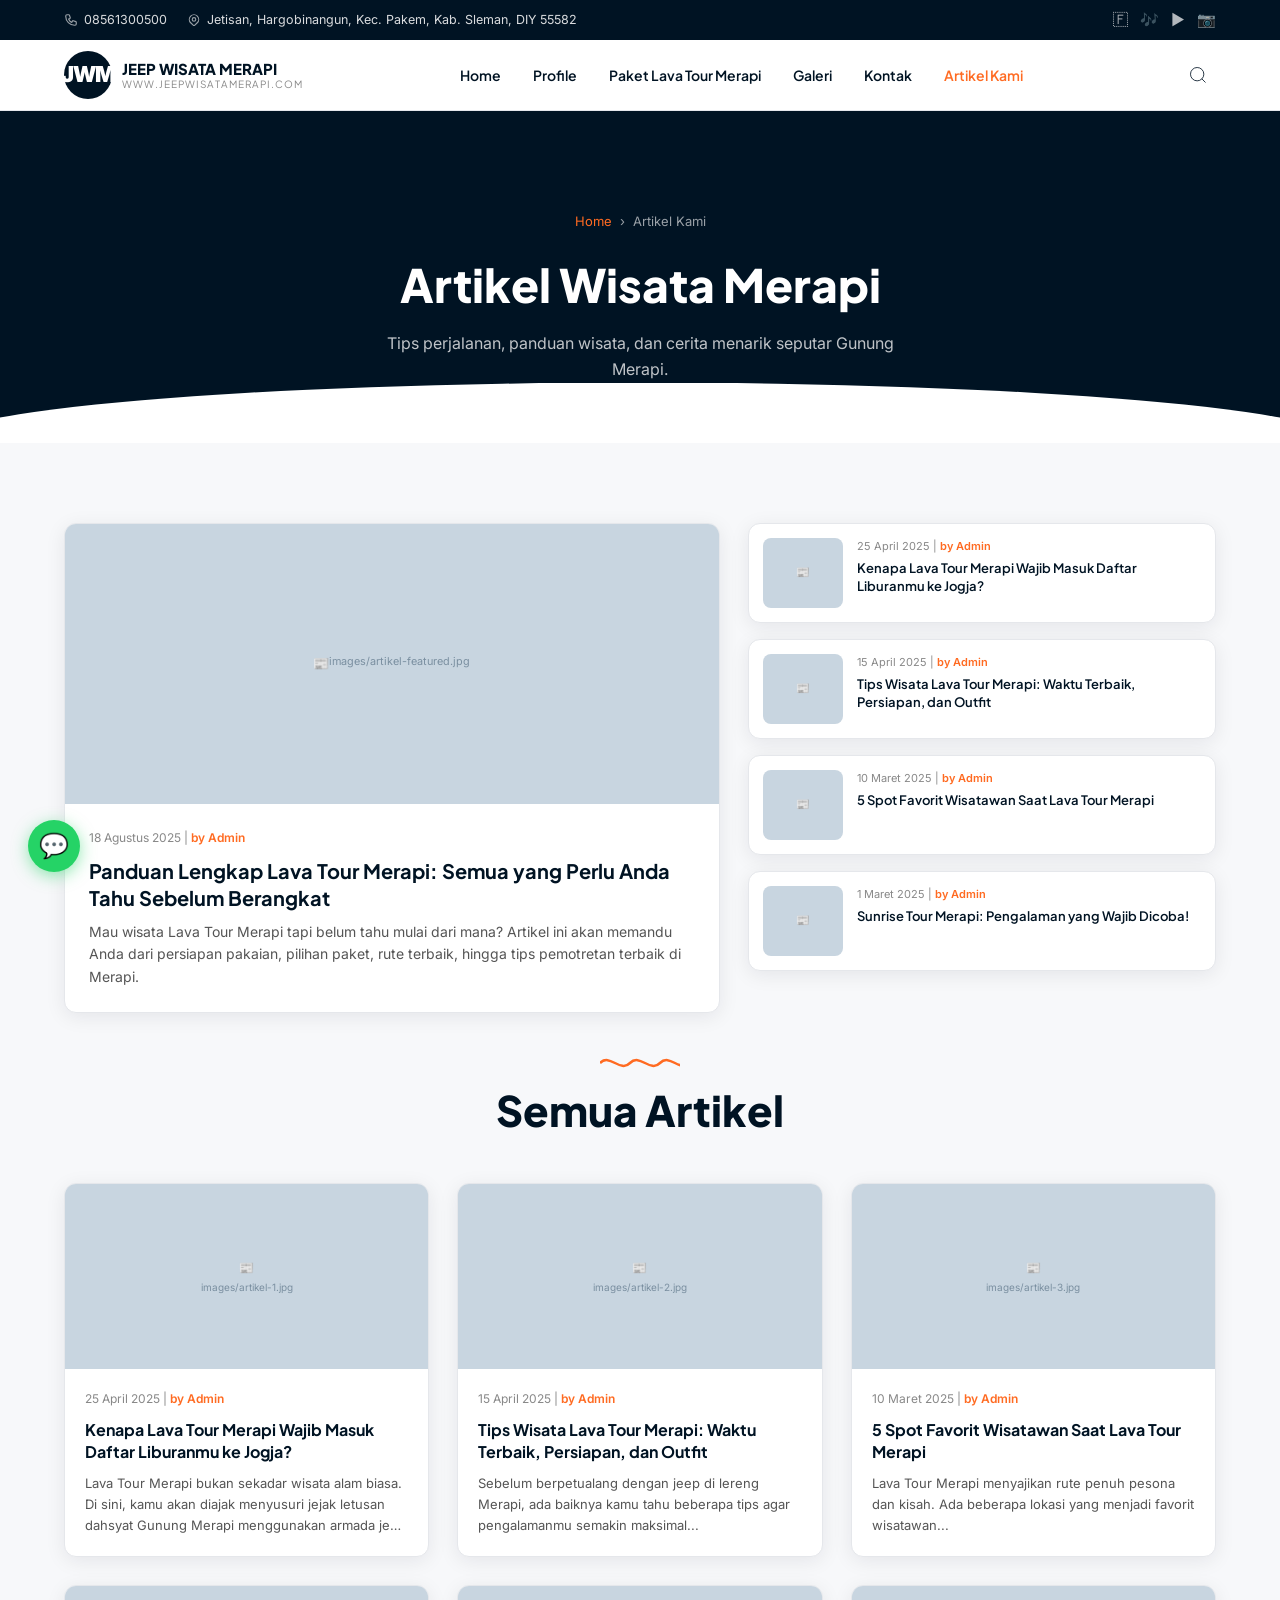
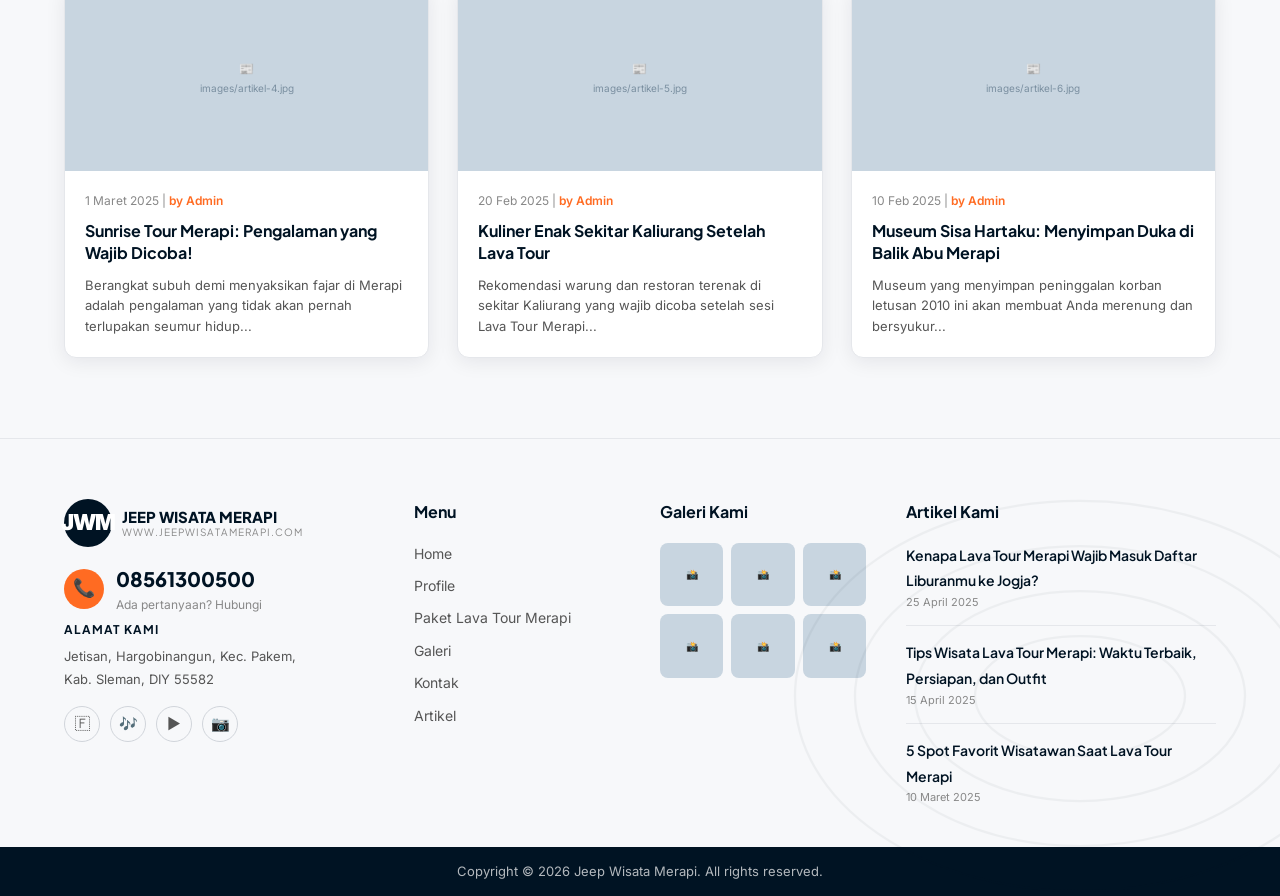
==== artikel.html @ e42b2cfe "Initial commit: Website Jeep Wisata Merapi - Lava Tour Merapi" ====
<!DOCTYPE html>
<html lang="id">
<head>
  <meta charset="UTF-8" />
  <meta name="viewport" content="width=device-width, initial-scale=1.0" />
  <title>Artikel Wisata Merapi — Jeep Wisata Merapi</title>
  <meta name="description" content="Tips wisata Merapi, panduan Lava Tour, info destinasi, dan artikel menarik seputar Gunung Merapi." />
  <link rel="stylesheet" href="css/style.css" />
  <style>
    .articles-big-grid { display:grid; grid-template-columns:1.4fr 1fr; gap:28px; margin-bottom:40px; }
    .article-featured { background:#fff; border-radius:var(--radius-lg); overflow:hidden; border:1px solid var(--border); box-shadow:var(--card-shadow); transition:var(--transition); }
    .article-featured:hover { transform:translateY(-4px); box-shadow:var(--card-shadow-hover); }
    .af-img { width:100%; height:280px; background:#c8d5e0; display:flex; align-items:center; justify-content:center; flex-direction:column; gap:6px; color:#7a8fa0; font-size:13px; overflow:hidden; }
    .af-img img { width:100%;height:100%;object-fit:cover;transition:var(--transition); }
    .article-featured:hover .af-img img { transform:scale(1.04); }
    .af-body { padding:24px; }
    .af-meta { font-size:12px; color:var(--text-muted); margin-bottom:10px; }
    .af-meta .by { color:var(--orange); font-weight:600; }
    .af-title { font-family:var(--font-heading); font-weight:700; font-size:20px; color:var(--navy); line-height:1.35; margin-bottom:10px; }
    .article-featured:hover .af-title { color:var(--orange); }
    .af-excerpt { font-size:14px; color:var(--text-body); line-height:1.6; }
    .sidebar-articles { display:flex; flex-direction:column; gap:16px; }
    .sidebar-article { display:flex; gap:14px; background:#fff; border:1px solid var(--border); border-radius:var(--radius-lg); padding:14px; box-shadow:var(--card-shadow); transition:var(--transition); text-decoration:none; color:inherit; }
    .sidebar-article:hover { border-color:var(--orange); transform:translateX(4px); }
    .sa-img { width:80px; height:70px; flex-shrink:0; background:#c8d5e0; border-radius:var(--radius); overflow:hidden; display:flex; align-items:center; justify-content:center; color:#7a8fa0; font-size:11px; }
    .sa-img img { width:100%;height:100%;object-fit:cover; }
    .sa-meta { font-size:11px; color:var(--text-muted); margin-bottom:4px; }
    .sa-meta .by { color:var(--orange); font-weight:600; }
    .sa-title { font-family:var(--font-heading); font-weight:600; font-size:13px; color:var(--navy); line-height:1.4; }
    .sidebar-article:hover .sa-title { color:var(--orange); }
    @media(max-width:768px){.articles-big-grid{grid-template-columns:1fr;}}
  </style>
</head>
<body>

  <div class="topbar">
    <div class="topbar-inner">
      <div class="topbar-left">
        <div class="topbar-item"><svg width="14" height="14" fill="none" stroke="currentColor" viewBox="0 0 24 24"><path stroke-linecap="round" stroke-linejoin="round" stroke-width="2" d="M3 5a2 2 0 012-2h3.28a1 1 0 01.948.684l1.498 4.493a1 1 0 01-.502 1.21l-2.257 1.13a11.042 11.042 0 005.516 5.516l1.13-2.257a1 1 0 011.21-.502l4.493 1.498a1 1 0 01.684.949V19a2 2 0 01-2 2h-1C9.716 21 3 14.284 3 6V5z"/></svg> 08561300500</div>
        <div class="topbar-item"><svg width="14" height="14" fill="none" stroke="currentColor" viewBox="0 0 24 24"><path stroke-linecap="round" stroke-linejoin="round" stroke-width="2" d="M17.657 16.657L13.414 20.9a1.998 1.998 0 01-2.827 0l-4.244-4.243a8 8 0 1111.314 0z"/><path stroke-linecap="round" stroke-linejoin="round" stroke-width="2" d="M15 11a3 3 0 11-6 0 3 3 0 016 0z"/></svg> Jetisan, Hargobinangun, Kec. Pakem, Kab. Sleman, DIY 55582</div>
      </div>
      <div class="topbar-socials"><a href="#" class="topbar-social">&#x1F1EB;</a><a href="#" class="topbar-social">&#127926;</a><a href="#" class="topbar-social">&#9654;</a><a href="#" class="topbar-social">&#128247;</a></div>
    </div>
  </div>

  <nav class="navbar" id="navbar">
    <div class="nav-inner">
      <a href="index.html" class="nav-logo"><div class="nav-logo-img">JWM</div><div class="nav-logo-text">JEEP WISATA MERAPI<span>www.jeepwisatamerapi.com</span></div></a>
      <div class="nav-links">
        <a href="index.html">Home</a><a href="profile.html">Profile</a><a href="paket.html">Paket Lava Tour Merapi</a>
        <a href="galeri.html">Galeri</a><a href="kontak.html">Kontak</a><a href="artikel.html" class="active">Artikel Kami</a>
      </div>
      <button class="nav-search" aria-label="Search"><svg width="20" height="20" fill="none" stroke="currentColor" viewBox="0 0 24 24"><circle cx="11" cy="11" r="8"/><line x1="21" y1="21" x2="16.65" y2="16.65"/></svg></button>
      <button class="hamburger" id="hamburger" aria-label="Menu"><span></span><span></span><span></span></button>
    </div>
  </nav>
  <div class="nav-mobile" id="mobileMenu">
    <a href="index.html">Home</a><a href="profile.html">Profile</a><a href="paket.html">Paket Lava Tour Merapi</a><a href="galeri.html">Galeri</a><a href="kontak.html">Kontak</a><a href="artikel.html">Artikel Kami</a>
  </div>

  <div class="page-header">
    <div class="container">
      <div class="breadcrumb"><a href="index.html">Home</a> <span>›</span> <span>Artikel Kami</span></div>
      <h1 class="page-header-title">Artikel Wisata Merapi</h1>
      <p class="page-header-desc">Tips perjalanan, panduan wisata, dan cerita menarik seputar Gunung Merapi.</p>
    </div>
  </div>

  <section style="background:var(--bg-section);">
    <div class="container">

      <!-- Featured + Sidebar -->
      <div class="articles-big-grid">
        <div class="article-featured reveal">
          <div class="af-img">
            <img src="images/artikel-featured.jpg" alt="Artikel Utama" onerror="this.style.display='none';this.nextElementSibling.style.display='flex'" />
            <div style="display:none;text-align:center;">📰<br/><small>images/artikel-featured.jpg</small></div>
          </div>
          <div class="af-body">
            <div class="af-meta">18 Agustus 2025 | <span class="by">by Admin</span></div>
            <h2 class="af-title">Panduan Lengkap Lava Tour Merapi: Semua yang Perlu Anda Tahu Sebelum Berangkat</h2>
            <p class="af-excerpt">Mau wisata Lava Tour Merapi tapi belum tahu mulai dari mana? Artikel ini akan memandu Anda dari persiapan pakaian, pilihan paket, rute terbaik, hingga tips pemotretan terbaik di Merapi.</p>
          </div>
        </div>

        <div class="sidebar-articles">
          <a href="#" class="sidebar-article reveal reveal-delay-1">
            <div class="sa-img"><img src="images/artikel-1.jpg" alt="" onerror="this.style.display='none';this.nextElementSibling.style.display='flex'" /><div style="display:none;font-size:11px;text-align:center;">📰</div></div>
            <div><div class="sa-meta">25 April 2025 | <span class="by">by Admin</span></div><div class="sa-title">Kenapa Lava Tour Merapi Wajib Masuk Daftar Liburanmu ke Jogja?</div></div>
          </a>
          <a href="#" class="sidebar-article reveal reveal-delay-2">
            <div class="sa-img"><img src="images/artikel-2.jpg" alt="" onerror="this.style.display='none';this.nextElementSibling.style.display='flex'" /><div style="display:none;font-size:11px;text-align:center;">📰</div></div>
            <div><div class="sa-meta">15 April 2025 | <span class="by">by Admin</span></div><div class="sa-title">Tips Wisata Lava Tour Merapi: Waktu Terbaik, Persiapan, dan Outfit</div></div>
          </a>
          <a href="#" class="sidebar-article reveal reveal-delay-3">
            <div class="sa-img"><img src="images/artikel-3.jpg" alt="" onerror="this.style.display='none';this.nextElementSibling.style.display='flex'" /><div style="display:none;font-size:11px;text-align:center;">📰</div></div>
            <div><div class="sa-meta">10 Maret 2025 | <span class="by">by Admin</span></div><div class="sa-title">5 Spot Favorit Wisatawan Saat Lava Tour Merapi</div></div>
          </a>
          <a href="#" class="sidebar-article reveal">
            <div class="sa-img"><img src="images/artikel-4.jpg" alt="" onerror="this.style.display='none';this.nextElementSibling.style.display='flex'" /><div style="display:none;font-size:11px;text-align:center;">📰</div></div>
            <div><div class="sa-meta">1 Maret 2025 | <span class="by">by Admin</span></div><div class="sa-title">Sunrise Tour Merapi: Pengalaman yang Wajib Dicoba!</div></div>
          </a>
        </div>
      </div>

      <!-- All Articles Grid -->
      <div class="section-wave-title reveal">
        <div class="wave-line"></div>
        <h2 class="section-title">Semua Artikel</h2>
      </div>
      <div class="articles-grid">
        <div class="article-card reveal reveal-delay-1">
          <div class="article-img"><img src="images/artikel-1.jpg" alt="Artikel 1" onerror="this.style.display='none'" /><div style="text-align:center;">📰<br/><small>images/artikel-1.jpg</small></div></div>
          <div class="article-body">
            <div class="article-meta">25 April 2025 | <span class="by">by Admin</span></div>
            <h3 class="article-title">Kenapa Lava Tour Merapi Wajib Masuk Daftar Liburanmu ke Jogja?</h3>
            <p class="article-excerpt">Lava Tour Merapi bukan sekadar wisata alam biasa. Di sini, kamu akan diajak menyusuri jejak letusan dahsyat Gunung Merapi menggunakan armada jeep khusus...</p>
          </div>
        </div>
        <div class="article-card reveal reveal-delay-2">
          <div class="article-img"><img src="images/artikel-2.jpg" alt="Artikel 2" onerror="this.style.display='none'" /><div style="text-align:center;">📰<br/><small>images/artikel-2.jpg</small></div></div>
          <div class="article-body">
            <div class="article-meta">15 April 2025 | <span class="by">by Admin</span></div>
            <h3 class="article-title">Tips Wisata Lava Tour Merapi: Waktu Terbaik, Persiapan, dan Outfit</h3>
            <p class="article-excerpt">Sebelum berpetualang dengan jeep di lereng Merapi, ada baiknya kamu tahu beberapa tips agar pengalamanmu semakin maksimal...</p>
          </div>
        </div>
        <div class="article-card reveal reveal-delay-3">
          <div class="article-img"><img src="images/artikel-3.jpg" alt="Artikel 3" onerror="this.style.display='none'" /><div style="text-align:center;">📰<br/><small>images/artikel-3.jpg</small></div></div>
          <div class="article-body">
            <div class="article-meta">10 Maret 2025 | <span class="by">by Admin</span></div>
            <h3 class="article-title">5 Spot Favorit Wisatawan Saat Lava Tour Merapi</h3>
            <p class="article-excerpt">Lava Tour Merapi menyajikan rute penuh pesona dan kisah. Ada beberapa lokasi yang menjadi favorit wisatawan...</p>
          </div>
        </div>
        <div class="article-card reveal">
          <div class="article-img"><img src="images/artikel-4.jpg" alt="Artikel 4" onerror="this.style.display='none'" /><div style="text-align:center;">📰<br/><small>images/artikel-4.jpg</small></div></div>
          <div class="article-body">
            <div class="article-meta">1 Maret 2025 | <span class="by">by Admin</span></div>
            <h3 class="article-title">Sunrise Tour Merapi: Pengalaman yang Wajib Dicoba!</h3>
            <p class="article-excerpt">Berangkat subuh demi menyaksikan fajar di Merapi adalah pengalaman yang tidak akan pernah terlupakan seumur hidup...</p>
          </div>
        </div>
        <div class="article-card reveal reveal-delay-1">
          <div class="article-img"><img src="images/artikel-5.jpg" alt="Artikel 5" onerror="this.style.display='none'" /><div style="text-align:center;">📰<br/><small>images/artikel-5.jpg</small></div></div>
          <div class="article-body">
            <div class="article-meta">20 Feb 2025 | <span class="by">by Admin</span></div>
            <h3 class="article-title">Kuliner Enak Sekitar Kaliurang Setelah Lava Tour</h3>
            <p class="article-excerpt">Rekomendasi warung dan restoran terenak di sekitar Kaliurang yang wajib dicoba setelah sesi Lava Tour Merapi...</p>
          </div>
        </div>
        <div class="article-card reveal reveal-delay-2">
          <div class="article-img"><img src="images/artikel-6.jpg" alt="Artikel 6" onerror="this.style.display='none'" /><div style="text-align:center;">📰<br/><small>images/artikel-6.jpg</small></div></div>
          <div class="article-body">
            <div class="article-meta">10 Feb 2025 | <span class="by">by Admin</span></div>
            <h3 class="article-title">Museum Sisa Hartaku: Menyimpan Duka di Balik Abu Merapi</h3>
            <p class="article-excerpt">Museum yang menyimpan peninggalan korban letusan 2010 ini akan membuat Anda merenung dan bersyukur...</p>
          </div>
        </div>
      </div>
    </div>
  </section>

  <footer>
    <div class="footer-top">
      <div class="container">
        <div class="footer-grid">
          <div><div class="nav-logo" style="margin-bottom:8px;"><div class="nav-logo-img">JWM</div><div class="nav-logo-text">JEEP WISATA MERAPI<span>www.jeepwisatamerapi.com</span></div></div><div class="footer-brand-phone"><div class="phone-icon">📞</div><div><div class="footer-phone-num">08561300500</div><div class="footer-phone-label">Ada pertanyaan? Hubungi</div></div></div><div class="footer-address-title">ALAMAT KAMI</div><div class="footer-address">Jetisan, Hargobinangun, Kec. Pakem,<br/>Kab. Sleman, DIY 55582</div><div class="footer-socials"><a href="#" class="footer-social">&#x1F1EB;</a><a href="#" class="footer-social">&#127926;</a><a href="#" class="footer-social">&#9654;</a><a href="#" class="footer-social">&#128247;</a></div></div>
          <div><div class="footer-col-title">Menu</div><div class="footer-links"><a href="index.html">Home</a><a href="profile.html">Profile</a><a href="paket.html">Paket Lava Tour Merapi</a><a href="galeri.html">Galeri</a><a href="kontak.html">Kontak</a><a href="artikel.html">Artikel</a></div></div>
          <div><div class="footer-col-title">Galeri Kami</div><div class="footer-gallery-grid"><div class="footer-gallery-thumb"><span style="font-size:10px;">📸</span></div><div class="footer-gallery-thumb"><span style="font-size:10px;">📸</span></div><div class="footer-gallery-thumb"><span style="font-size:10px;">📸</span></div><div class="footer-gallery-thumb"><span style="font-size:10px;">📸</span></div><div class="footer-gallery-thumb"><span style="font-size:10px;">📸</span></div><div class="footer-gallery-thumb"><span style="font-size:10px;">📸</span></div></div></div>
          <div><div class="footer-col-title">Artikel Kami</div><div class="footer-article-item"><a href="#" class="footer-article-title">Kenapa Lava Tour Merapi Wajib Masuk Daftar Liburanmu ke Jogja?</a><div class="footer-article-date">25 April 2025</div></div><div class="footer-article-item"><a href="#" class="footer-article-title">Tips Wisata Lava Tour Merapi: Waktu Terbaik, Persiapan, dan Outfit</a><div class="footer-article-date">15 April 2025</div></div><div class="footer-article-item"><a href="#" class="footer-article-title">5 Spot Favorit Wisatawan Saat Lava Tour Merapi</a><div class="footer-article-date">10 Maret 2025</div></div></div>
        </div>
      </div>
    </div>
    <div class="footer-bottom">Copyright © 2026 Jeep Wisata Merapi. All rights reserved.</div>
  </footer>

  <a href="https://wa.me/6281234567890" target="_blank" class="wa-float"><div class="wa-float-btn">💬</div></a>
  <button class="scroll-top" id="scrollTop" aria-label="Scroll to top">↑</button>
  <script src="js/main.js"></script>
</body>
</html>
---- css/style.css ----
/* ============================================
   JEEP WISATA MERAPI — Global Stylesheet
   Light Theme | Navy + Orange Accent
   Mirip: jeepwisataofficial.com
   ============================================ */

@import url('https://fonts.googleapis.com/css2?family=Plus+Jakarta+Sans:wght@400;500;600;700;800&family=Inter:wght@300;400;500;600&display=swap');

/* ---- CSS Variables ---- */
:root {
  --navy: #001323;
  --navy-2: #002240;
  --orange: #ff6b22;
  --orange-dark: #e85a10;

  --bg-main: #ffffff;
  --bg-section: #f7f8fa;
  --bg-section-2: #eef0f3;

  --text-dark: #001323;
  --text-body: #555555;
  --text-muted: #888888;

  --border: #e5e7eb;
  --border-2: #d1d5db;

  --card-shadow: 0 4px 20px rgba(0, 19, 35, 0.08);
  --card-shadow-hover: 0 10px 40px rgba(0, 19, 35, 0.15);

  --font-heading: 'Plus Jakarta Sans', sans-serif;
  --font-body: 'Inter', sans-serif;

  --radius: 8px;
  --radius-lg: 12px;
  --radius-xl: 20px;

  --transition: all 0.3s ease;
}

/* ---- Reset ---- */
*, *::before, *::after { margin: 0; padding: 0; box-sizing: border-box; }
html { scroll-behavior: smooth; }
body { font-family: var(--font-body); background: var(--bg-main); color: var(--text-body); line-height: 1.6; overflow-x: hidden; }
a { text-decoration: none; color: inherit; transition: var(--transition); }
img { max-width: 100%; display: block; }
ul { list-style: none; }

::-webkit-scrollbar { width: 5px; }
::-webkit-scrollbar-track { background: #f1f1f1; }
::-webkit-scrollbar-thumb { background: var(--orange); border-radius: 3px; }

/* ============================================
   TOP BAR
   ============================================ */
.topbar {
  background: var(--navy);
  color: #fff;
  padding: 8px 0;
  font-size: 13px;
}

.topbar-inner {
  max-width: 1200px;
  margin: 0 auto;
  padding: 0 24px;
  display: flex;
  align-items: center;
  justify-content: space-between;
  gap: 16px;
}

.topbar-left {
  display: flex;
  align-items: center;
  gap: 20px;
}

.topbar-item {
  display: flex;
  align-items: center;
  gap: 6px;
  color: rgba(255,255,255,0.85);
  font-size: 12.5px;
}

.topbar-item svg { opacity: 0.7; }

.topbar-socials {
  display: flex;
  align-items: center;
  gap: 12px;
}

.topbar-social {
  color: rgba(255,255,255,0.7);
  font-size: 15px;
  transition: var(--transition);
}

.topbar-social:hover { color: var(--orange); }

/* ============================================
   NAVBAR
   ============================================ */
.navbar {
  background: #fff;
  border-bottom: 1px solid var(--border);
  position: sticky;
  top: 0;
  z-index: 1000;
  transition: var(--transition);
}

.navbar.scrolled {
  box-shadow: 0 2px 20px rgba(0,0,0,0.1);
}

.nav-inner {
  max-width: 1200px;
  margin: 0 auto;
  padding: 0 24px;
  display: flex;
  align-items: center;
  justify-content: space-between;
  height: 70px;
}

.nav-logo {
  display: flex;
  align-items: center;
  gap: 10px;
}

.nav-logo-img {
  width: 48px;
  height: 48px;
  background: var(--navy);
  border-radius: 50%;
  display: flex;
  align-items: center;
  justify-content: center;
  font-size: 22px;
  flex-shrink: 0;
  color: #fff;
  font-weight: 900;
  letter-spacing: -1px;
}

.nav-logo-text {
  font-family: var(--font-heading);
  font-weight: 800;
  font-size: 15px;
  color: var(--navy);
  line-height: 1.2;
}

.nav-logo-text span {
  display: block;
  font-size: 10px;
  font-weight: 400;
  color: var(--text-muted);
  text-transform: uppercase;
  letter-spacing: 1px;
}

.nav-links {
  display: flex;
  align-items: center;
  gap: 4px;
}

.nav-links a {
  font-family: var(--font-heading);
  font-weight: 600;
  font-size: 14px;
  color: var(--text-dark);
  padding: 8px 14px;
  border-radius: var(--radius);
  transition: var(--transition);
}

.nav-links a:hover { color: var(--orange); }
.nav-links a.active { color: var(--orange); }

.nav-search {
  background: none;
  border: none;
  cursor: pointer;
  color: var(--text-dark);
  padding: 8px;
  display: flex;
  align-items: center;
}

.nav-search:hover { color: var(--orange); }

/* Hamburger */
.hamburger {
  display: none;
  flex-direction: column;
  gap: 5px;
  cursor: pointer;
  background: none;
  border: none;
  padding: 4px;
}

.hamburger span {
  display: block;
  width: 22px;
  height: 2px;
  background: var(--text-dark);
  border-radius: 2px;
  transition: var(--transition);
}

.hamburger.open span:nth-child(1) { transform: translateY(7px) rotate(45deg); }
.hamburger.open span:nth-child(2) { opacity: 0; }
.hamburger.open span:nth-child(3) { transform: translateY(-7px) rotate(-45deg); }

/* Mobile Nav */
.nav-mobile {
  display: none;
  flex-direction: column;
  position: fixed;
  top: 0; left: 0; right: 0; bottom: 0;
  background: rgba(255,255,255,0.98);
  z-index: 999;
  align-items: center;
  justify-content: center;
  gap: 28px;
}

.nav-mobile.open { display: flex; }

.nav-mobile a {
  font-family: var(--font-heading);
  font-size: 26px;
  font-weight: 700;
  color: var(--navy);
}

.nav-mobile a:hover { color: var(--orange); }

/* ============================================
   HERO SLIDER
   ============================================ */
.hero {
  position: relative;
  min-height: 88vh;
  overflow: hidden;
}

.hero-slide {
  position: relative;
  min-height: 88vh;
  display: flex;
  align-items: center;
  justify-content: center;
  text-align: center;
  overflow: hidden;
}

.hero-bg-img {
  position: absolute;
  inset: 0;
  background-color: #2d3e2d;
  background-image: url('../images/hero-bg.jpg');
  background-size: cover;
  background-position: center;
}

.hero-overlay {
  position: absolute;
  inset: 0;
  background: rgba(40, 55, 40, 0.45);
}

.hero-content {
  position: relative;
  z-index: 2;
  padding: 0 24px;
  max-width: 800px;
}

.hero-title {
  font-family: var(--font-heading);
  font-size: clamp(30px, 5vw, 54px);
  font-weight: 800;
  color: #fff;
  text-transform: uppercase;
  line-height: 1.15;
  margin-bottom: 20px;
  text-shadow: 0 2px 10px rgba(0,0,0,0.3);
}

.hero-subtitle {
  font-size: clamp(15px, 2vw, 18px);
  color: rgba(255,255,255,0.9);
  margin-bottom: 36px;
  line-height: 1.6;
}

.hero-btn {
  display: inline-block;
  background: var(--orange);
  color: #fff;
  font-family: var(--font-heading);
  font-weight: 700;
  font-size: 16px;
  padding: 14px 48px;
  border-radius: 50px;
  transition: var(--transition);
  box-shadow: 0 4px 20px rgba(255,107,34,0.4);
}

.hero-btn:hover {
  background: var(--orange-dark);
  transform: translateY(-2px);
  box-shadow: 0 8px 30px rgba(255,107,34,0.5);
}

/* Hero Arrows */
.hero-arrow {
  position: absolute;
  top: 50%;
  transform: translateY(-50%);
  background: rgba(255,255,255,0.15);
  border: 2px solid rgba(255,255,255,0.4);
  color: #fff;
  width: 44px;
  height: 44px;
  border-radius: 50%;
  display: flex;
  align-items: center;
  justify-content: center;
  cursor: pointer;
  font-size: 18px;
  z-index: 3;
  transition: var(--transition);
  backdrop-filter: blur(4px);
}

.hero-arrow:hover { background: rgba(255,255,255,0.3); }
.hero-arrow-left { left: 20px; }
.hero-arrow-right { right: 20px; }

/* ============================================
   SECTION COMMON
   ============================================ */
section { padding: 80px 0; }

.container {
  max-width: 1200px;
  margin: 0 auto;
  padding: 0 24px;
}

.section-wave-title {
  display: flex;
  flex-direction: column;
  align-items: center;
  text-align: center;
  margin-bottom: 48px;
}

.wave-line {
  color: var(--orange);
  font-size: 24px;
  letter-spacing: 2px;
  margin-bottom: 12px;
  /* SVG wavy line */
  background-image: url("data:image/svg+xml,%3Csvg xmlns='http://www.w3.org/2000/svg' width='80' height='20' viewBox='0 0 80 20'%3E%3Cpath d='M0 10 C 10 0, 20 20, 30 10 C 40 0, 50 20, 60 10 C 70 0, 80 20, 90 10' stroke='%23ff6b22' fill='none' stroke-width='2.5'/%3E%3C/svg%3E");
  background-repeat: no-repeat;
  background-position: center;
  background-size: contain;
  width: 90px;
  height: 20px;
}

.section-title {
  font-family: var(--font-heading);
  font-size: clamp(26px, 4vw, 42px);
  font-weight: 800;
  color: var(--navy);
  line-height: 1.2;
}

.section-title-left {
  font-family: var(--font-heading);
  font-size: clamp(26px, 3.5vw, 38px);
  font-weight: 800;
  color: var(--navy);
  line-height: 1.2;
}

.section-desc {
  font-size: 15px;
  color: var(--text-body);
  line-height: 1.7;
  max-width: 640px;
}

/* ============================================
   ABOUT SECTION
   ============================================ */
.about-section {
  background: var(--bg-section);
  position: relative;
  overflow: hidden;
}

.about-section::before {
  content: '';
  position: absolute;
  top: -40px;
  left: 0;
  right: 0;
  height: 80px;
  background: var(--bg-main);
  clip-path: ellipse(60% 100% at 50% 0%);
  z-index: 1;
}

/* Topographic / contour lines background */
.about-bg-pattern {
  position: absolute;
  inset: 0;
  opacity: 0.04;
  background-image: url("data:image/svg+xml,%3Csvg xmlns='http://www.w3.org/2000/svg' width='400' height='400' viewBox='0 0 400 400'%3E%3Cellipse cx='200' cy='200' rx='180' ry='120' fill='none' stroke='%23001323' stroke-width='1'/%3E%3Cellipse cx='200' cy='200' rx='140' ry='90' fill='none' stroke='%23001323' stroke-width='1'/%3E%3Cellipse cx='200' cy='200' rx='100' ry='60' fill='none' stroke='%23001323' stroke-width='1'/%3E%3Cellipse cx='200' cy='200' rx='60' ry='30' fill='none' stroke='%23001323' stroke-width='1'/%3E%3C/svg%3E");
  background-size: 400px 400px;
  background-repeat: repeat;
}

.about-inner {
  display: grid;
  grid-template-columns: 1fr 1fr;
  gap: 72px;
  align-items: center;
  position: relative;
  z-index: 2;
}

.about-images {
  position: relative;
}

.about-img-main {
  width: 70%;
  height: 360px;
  background: #d0d8e0;
  border-radius: var(--radius-lg);
  overflow: hidden;
  display: flex;
  align-items: center;
  justify-content: center;
  color: var(--text-muted);
  font-size: 13px;
  text-align: center;
  padding: 20px;
  position: relative;
  z-index: 2;
}

.about-img-main img {
  width: 100%;
  height: 100%;
  object-fit: cover;
}

.about-img-secondary {
  position: absolute;
  bottom: -30px;
  right: 0;
  width: 55%;
  height: 220px;
  background: #c0ccd8;
  border-radius: var(--radius-lg);
  overflow: hidden;
  display: flex;
  align-items: center;
  justify-content: center;
  color: var(--text-muted);
  font-size: 12px;
  text-align: center;
  padding: 16px;
  border: 4px solid #fff;
  z-index: 3;
}

.about-img-secondary img {
  width: 100%;
  height: 100%;
  object-fit: cover;
}

.about-text { padding-bottom: 30px; }

.about-text p {
  color: var(--text-body);
  line-height: 1.8;
  margin-bottom: 16px;
  font-size: 15px;
  text-align: justify;
}

.about-readmore {
  display: inline-flex;
  align-items: center;
  gap: 8px;
  color: var(--orange);
  font-family: var(--font-heading);
  font-weight: 600;
  font-size: 15px;
}

.about-readmore:hover { gap: 14px; }

/* ============================================
   COMPASS BACKGROUND (for packages section)
   ============================================ */
.compass-bg {
  position: relative;
  overflow: hidden;
}

.compass-bg::before {
  content: '';
  position: absolute;
  left: -80px;
  top: 50%;
  transform: translateY(-50%);
  width: 500px;
  height: 500px;
  background-image: url("data:image/svg+xml,%3Csvg xmlns='http://www.w3.org/2000/svg' viewBox='0 0 200 200'%3E%3Ccircle cx='100' cy='100' r='95' fill='none' stroke='%23001323' stroke-width='1'/%3E%3Ccircle cx='100' cy='100' r='75' fill='none' stroke='%23001323' stroke-width='0.5'/%3E%3Ccircle cx='100' cy='100' r='55' fill='none' stroke='%23001323' stroke-width='0.5'/%3E%3Cline x1='100' y1='5' x2='100' y2='195' stroke='%23001323' stroke-width='0.5'/%3E%3Cline x1='5' y1='100' x2='195' y2='100' stroke='%23001323' stroke-width='0.5'/%3E%3Cline x1='29' y1='29' x2='171' y2='171' stroke='%23001323' stroke-width='0.5'/%3E%3Cline x1='171' y1='29' x2='29' y2='171' stroke='%23001323' stroke-width='0.5'/%3E%3Cpolygon points='100,5 106,28 100,20 94,28' fill='%23001323'/%3E%3Cpolygon points='100,195 106,172 100,180 94,172' fill='%23001323'/%3E%3Ctext x='96' y='18' font-size='12' font-weight='bold' fill='%23001323' font-family='Arial'%3EN%3C/text%3E%3Ctext x='96' y='188' font-size='12' font-weight='bold' fill='%23001323' font-family='Arial'%3ES%3C/text%3E%3Ctext x='8' y='105' font-size='12' font-weight='bold' fill='%23001323' font-family='Arial'%3EW%3C/text%3E%3Ctext x='183' y='105' font-size='12' font-weight='bold' fill='%23001323' font-family='Arial'%3EE%3C/text%3E%3C/svg%3E");
  background-size: contain;
  background-repeat: no-repeat;
  opacity: 0.06;
  pointer-events: none;
  z-index: 0;
}

/* ============================================
   PACKAGE CARDS
   ============================================ */
.packages-section {
  background: var(--bg-section);
}

.packages-grid {
  display: grid;
  grid-template-columns: repeat(3, 1fr);
  gap: 28px;
  position: relative;
  z-index: 1;
}

.pkg-card {
  background: #fff;
  border-radius: var(--radius-lg);
  overflow: hidden;
  box-shadow: var(--card-shadow);
  transition: var(--transition);
  border: 1px solid var(--border);
}

.pkg-card:hover {
  transform: translateY(-5px);
  box-shadow: var(--card-shadow-hover);
}

.pkg-img {
  width: 100%;
  height: 230px;
  object-fit: cover;
  background: #c8d5e0;
  display: flex;
  align-items: center;
  justify-content: center;
  flex-direction: column;
  gap: 8px;
  color: #7a8fa0;
  font-size: 13px;
  text-align: center;
  padding: 16px;
  overflow: hidden;
}

.pkg-img img {
  width: 100%;
  height: 100%;
  object-fit: cover;
  transition: var(--transition);
}

.pkg-card:hover .pkg-img img { transform: scale(1.04); }

.pkg-body { padding: 20px 22px 0; }

.pkg-head {
  display: flex;
  align-items: center;
  justify-content: space-between;
  margin-bottom: 6px;
  gap: 10px;
}

.pkg-name {
  font-family: var(--font-heading);
  font-size: 19px;
  font-weight: 700;
  color: var(--navy);
}

.pkg-price {
  background: var(--navy);
  color: #fff;
  font-family: var(--font-heading);
  font-weight: 700;
  font-size: 13px;
  padding: 6px 14px;
  border-radius: var(--radius);
  white-space: nowrap;
  flex-shrink: 0;
}

.pkg-meta {
  display: flex;
  justify-content: space-between;
  font-size: 13px;
  color: var(--text-muted);
  margin-bottom: 14px;
  padding-bottom: 14px;
  border-bottom: 1px solid var(--border);
}

.pkg-features {
  display: flex;
  flex-direction: column;
  gap: 8px;
  margin-bottom: 20px;
  min-height: 90px;
}

.pkg-feature {
  display: flex;
  align-items: center;
  gap: 10px;
  font-size: 14px;
  color: var(--text-body);
}

.pkg-check {
  width: 22px;
  height: 22px;
  background: var(--orange);
  border-radius: 50%;
  display: flex;
  align-items: center;
  justify-content: center;
  flex-shrink: 0;
  color: #fff;
  font-size: 11px;
}

.pkg-btn {
  display: block;
  background: var(--navy);
  color: #fff;
  text-align: center;
  font-family: var(--font-heading);
  font-weight: 700;
  font-size: 15px;
  padding: 14px;
  margin: 0 -22px;
  transition: var(--transition);
  border-radius: 0 0 var(--radius-lg) var(--radius-lg);
}

.pkg-btn:hover { background: var(--orange); color: #fff; }

/* ============================================
   FACILITIES
   ============================================ */
.facilities-section { background: var(--bg-main); }

.facilities-grid {
  display: grid;
  grid-template-columns: repeat(4, 1fr);
  gap: 20px;
}

.facility-card {
  background: var(--bg-section);
  border: 1px solid var(--border);
  border-radius: var(--radius-lg);
  padding: 32px 24px;
  text-align: center;
  transition: var(--transition);
  cursor: default;
}

.facility-card:hover {
  background: var(--navy);
  border-color: var(--navy);
  transform: translateY(-4px);
  box-shadow: var(--card-shadow-hover);
}

.facility-card:hover .facility-title,
.facility-card:hover .facility-desc {
  color: #fff;
}

.facility-icon {
  font-size: 36px;
  margin-bottom: 16px;
}

.facility-title {
  font-family: var(--font-heading);
  font-weight: 700;
  font-size: 15px;
  color: var(--navy);
  margin-bottom: 8px;
  transition: var(--transition);
}

.facility-desc {
  font-size: 13px;
  color: var(--text-body);
  line-height: 1.6;
  transition: var(--transition);
}

/* ============================================
   GALLERY PREVIEW
   ============================================ */
.gallery-section { background: var(--bg-section); }

.gallery-grid-3 {
  display: grid;
  grid-template-columns: repeat(3, 1fr);
  gap: 16px;
}

.gallery-thumb {
  aspect-ratio: 4/3;
  border-radius: var(--radius);
  overflow: hidden;
  cursor: pointer;
  position: relative;
  background: #c8d5e0;
  display: flex;
  align-items: center;
  justify-content: center;
  flex-direction: column;
  gap: 6px;
  color: #7a8fa0;
  font-size: 12px;
  text-align: center;
  padding: 10px;
}

.gallery-thumb img {
  width: 100%;
  height: 100%;
  object-fit: cover;
  position: absolute;
  inset: 0;
  transition: var(--transition);
}

.gallery-thumb:hover img { transform: scale(1.06); }

.gallery-thumb-overlay {
  position: absolute;
  inset: 0;
  background: rgba(0,0,0,0.4);
  opacity: 0;
  transition: var(--transition);
  display: flex;
  align-items: center;
  justify-content: center;
  color: #fff;
  font-size: 26px;
}

.gallery-thumb:hover .gallery-thumb-overlay { opacity: 1; }

/* Lightbox */
.lightbox {
  display: none;
  position: fixed;
  inset: 0;
  background: rgba(0,0,0,0.92);
  z-index: 9999;
  align-items: center;
  justify-content: center;
  padding: 24px;
}
.lightbox.open { display: flex; }
.lightbox-img { max-width: 90vw; max-height: 88vh; object-fit: contain; border-radius: var(--radius); }
.lightbox-close { position: absolute; top: 20px; right: 24px; background: rgba(255,255,255,0.1); border: 1px solid rgba(255,255,255,0.2); color: #fff; width: 40px; height: 40px; border-radius: 50%; cursor: pointer; font-size: 18px; display: flex; align-items: center; justify-content: center; transition: var(--transition); }
.lightbox-close:hover { background: var(--orange); }

/* ============================================
   TESTIMONIALS
   ============================================ */
.testimonials-section { background: var(--bg-main); }

.testimonials-grid {
  display: grid;
  grid-template-columns: repeat(3, 1fr);
  gap: 24px;
}

.testi-card {
  background: #fff;
  border: 1px solid var(--border);
  border-radius: var(--radius-lg);
  padding: 28px;
  box-shadow: var(--card-shadow);
  transition: var(--transition);
}

.testi-card:hover {
  box-shadow: var(--card-shadow-hover);
  border-color: var(--orange);
}

.testi-stars { color: #f59e0b; font-size: 16px; margin-bottom: 14px; }

.testi-text {
  font-size: 14px;
  color: var(--text-body);
  line-height: 1.7;
  margin-bottom: 20px;
  font-style: italic;
}

.testi-author {
  display: flex;
  align-items: center;
  gap: 12px;
}

.testi-avatar {
  width: 42px;
  height: 42px;
  background: var(--navy);
  color: #fff;
  border-radius: 50%;
  display: flex;
  align-items: center;
  justify-content: center;
  font-family: var(--font-heading);
  font-weight: 700;
  font-size: 16px;
  flex-shrink: 0;
}

.testi-name { font-weight: 600; font-size: 14px; color: var(--navy); }
.testi-loc { font-size: 12px; color: var(--text-muted); }

/* ============================================
   ARTICLES / BLOG
   ============================================ */
.articles-section { background: var(--bg-section); }

.articles-grid {
  display: grid;
  grid-template-columns: repeat(3, 1fr);
  gap: 28px;
}

.article-card {
  background: #fff;
  border-radius: var(--radius-lg);
  overflow: hidden;
  box-shadow: var(--card-shadow);
  transition: var(--transition);
  border: 1px solid var(--border);
}

.article-card:hover { transform: translateY(-4px); box-shadow: var(--card-shadow-hover); }

.article-img {
  width: 100%;
  height: 185px;
  object-fit: cover;
  background: #c8d5e0;
  display: flex;
  align-items: center;
  justify-content: center;
  flex-direction: column;
  gap: 6px;
  color: #7a8fa0;
  font-size: 12px;
  overflow: hidden;
}

.article-img img { width: 100%; height: 100%; object-fit: cover; transition: var(--transition); }
.article-card:hover .article-img img { transform: scale(1.04); }

.article-body { padding: 20px; }

.article-meta {
  font-size: 12px;
  color: var(--text-muted);
  margin-bottom: 10px;
}

.article-meta .by { color: var(--orange); font-weight: 600; }

.article-title {
  font-family: var(--font-heading);
  font-weight: 700;
  font-size: 16px;
  color: var(--navy);
  line-height: 1.4;
  margin-bottom: 10px;
}

.article-card:hover .article-title { color: var(--orange); }

.article-excerpt {
  font-size: 13px;
  color: var(--text-body);
  line-height: 1.6;
  display: -webkit-box;
  -webkit-line-clamp: 3;
  -webkit-box-orient: vertical;
  overflow: hidden;
}

/* ============================================
   FOOTER
   ============================================ */
footer {
  background: var(--bg-section);
  border-top: 1px solid var(--border);
  position: relative;
  overflow: hidden;
}

/* Contour lines in footer background */
footer::before {
  content: '';
  position: absolute;
  right: -100px;
  bottom: -100px;
  width: 600px;
  height: 600px;
  opacity: 0.04;
  background-image: url("data:image/svg+xml,%3Csvg xmlns='http://www.w3.org/2000/svg' viewBox='0 0 400 400'%3E%3Cellipse cx='200' cy='200' rx='190' ry='130' fill='none' stroke='%23001323' stroke-width='1.5'/%3E%3Cellipse cx='200' cy='200' rx='150' ry='100' fill='none' stroke='%23001323' stroke-width='1.5'/%3E%3Cellipse cx='200' cy='200' rx='110' ry='70' fill='none' stroke='%23001323' stroke-width='1.5'/%3E%3Cellipse cx='200' cy='200' rx='70' ry='40' fill='none' stroke='%23001323' stroke-width='1.5'/%3E%3C/svg%3E");
  background-size: contain;
  background-repeat: no-repeat;
  pointer-events: none;
}

.footer-top {
  padding: 60px 0 40px;
}

.footer-grid {
  display: grid;
  grid-template-columns: 1.5fr 1fr 1fr 1.5fr;
  gap: 40px;
}

.footer-brand-phone {
  display: flex;
  align-items: center;
  gap: 12px;
  margin: 16px 0 6px;
}

.footer-brand-phone .phone-icon {
  width: 40px;
  height: 40px;
  background: var(--orange);
  border-radius: 50%;
  display: flex;
  align-items: center;
  justify-content: center;
  color: #fff;
  font-size: 18px;
  flex-shrink: 0;
  position: relative;
}

.footer-phone-num {
  font-family: var(--font-heading);
  font-weight: 800;
  font-size: 20px;
  color: var(--navy);
}

.footer-phone-label {
  font-size: 12px;
  color: var(--text-muted);
}

.footer-address-title {
  font-family: var(--font-heading);
  font-weight: 700;
  font-size: 12px;
  text-transform: uppercase;
  letter-spacing: 1px;
  color: var(--navy);
  margin-bottom: 6px;
}

.footer-address {
  font-size: 13px;
  color: var(--text-body);
  line-height: 1.7;
  margin-bottom: 16px;
}

.footer-socials {
  display: flex;
  gap: 10px;
}

.footer-social {
  width: 36px;
  height: 36px;
  border: 1px solid var(--border-2);
  border-radius: 50%;
  display: flex;
  align-items: center;
  justify-content: center;
  color: var(--text-body);
  font-size: 15px;
  transition: var(--transition);
}

.footer-social:hover { border-color: var(--navy); background: var(--navy); color: #fff; }

.footer-col-title {
  font-family: var(--font-heading);
  font-weight: 700;
  font-size: 16px;
  color: var(--navy);
  margin-bottom: 18px;
}

.footer-links { display: flex; flex-direction: column; gap: 10px; }
.footer-links a { font-size: 14px; color: var(--text-body); transition: var(--transition); }
.footer-links a:hover { color: var(--orange); }

.footer-gallery-grid {
  display: grid;
  grid-template-columns: repeat(3, 1fr);
  gap: 8px;
}

.footer-gallery-thumb {
  aspect-ratio: 1;
  background: #c8d5e0;
  border-radius: var(--radius);
  overflow: hidden;
  display: flex;
  align-items: center;
  justify-content: center;
  font-size: 11px;
  color: #7a8fa0;
  text-align: center;
}

.footer-gallery-thumb img { width: 100%; height: 100%; object-fit: cover; }

.footer-article-item {
  padding-bottom: 14px;
  margin-bottom: 14px;
  border-bottom: 1px solid var(--border);
}

.footer-article-item:last-child { border-bottom: none; margin-bottom: 0; padding-bottom: 0; }

.footer-article-title {
  font-family: var(--font-heading);
  font-weight: 600;
  font-size: 14px;
  color: var(--navy);
  line-height: 1.4;
  margin-bottom: 4px;
  transition: var(--transition);
}

.footer-article-title:hover { color: var(--orange); }
.footer-article-date { font-size: 11px; color: var(--text-muted); }

.footer-bottom {
  background: var(--navy);
  padding: 14px 0;
  text-align: center;
  font-size: 13px;
  color: rgba(255,255,255,0.7);
}

/* ============================================
   BUTTONS
   ============================================ */
.btn {
  display: inline-flex;
  align-items: center;
  gap: 8px;
  padding: 12px 26px;
  border-radius: var(--radius);
  font-family: var(--font-heading);
  font-weight: 600;
  font-size: 14px;
  cursor: pointer;
  border: none;
  transition: var(--transition);
  text-decoration: none;
}

.btn-navy { background: var(--navy); color: #fff; }
.btn-navy:hover { background: var(--orange); color: #fff; }

.btn-orange { background: var(--orange); color: #fff; }
.btn-orange:hover { background: var(--orange-dark); }

.btn-outline { background: transparent; color: var(--navy); border: 2px solid var(--navy); }
.btn-outline:hover { background: var(--navy); color: #fff; }

/* ============================================
   PAGE HEADER (inner pages)
   ============================================ */
.page-header {
  background: var(--navy);
  padding: 100px 0 60px;
  text-align: center;
  position: relative;
  overflow: hidden;
}

.page-header::after {
  content: '';
  position: absolute;
  bottom: 0;
  left: 0;
  right: 0;
  height: 60px;
  background: var(--bg-main);
  clip-path: ellipse(55% 100% at 50% 100%);
}

.page-header-title {
  font-family: var(--font-heading);
  font-size: clamp(30px, 4vw, 46px);
  font-weight: 800;
  color: #fff;
  margin-bottom: 10px;
}

.page-header-desc {
  color: rgba(255,255,255,0.75);
  font-size: 16px;
  max-width: 560px;
  margin: 0 auto;
}

.breadcrumb {
  display: flex;
  align-items: center;
  justify-content: center;
  gap: 8px;
  font-size: 13px;
  color: rgba(255,255,255,0.6);
  margin-bottom: 16px;
}

.breadcrumb a { color: var(--orange); }

/* ============================================
   CONTACT FORM
   ============================================ */
.form-group { margin-bottom: 18px; }
.form-label { display: block; font-size: 13px; font-weight: 500; color: var(--text-dark); margin-bottom: 7px; }
.form-control {
  width: 100%;
  background: #fff;
  border: 1px solid var(--border-2);
  color: var(--text-dark);
  padding: 12px 16px;
  border-radius: var(--radius);
  font-family: var(--font-body);
  font-size: 14px;
  transition: var(--transition);
  outline: none;
}
.form-control:focus { border-color: var(--orange); box-shadow: 0 0 0 3px rgba(255,107,34,0.1); }
.form-control::placeholder { color: var(--text-muted); }
textarea.form-control { resize: vertical; min-height: 120px; }
select.form-control { cursor: pointer; }

/* ============================================
   WA FLOAT
   ============================================ */
.wa-float {
  position: fixed;
  bottom: 28px;
  left: 28px;
  z-index: 500;
}

.wa-float-btn {
  width: 52px;
  height: 52px;
  background: #25d366;
  border-radius: 50%;
  display: flex;
  align-items: center;
  justify-content: center;
  font-size: 24px;
  box-shadow: 0 4px 16px rgba(37,211,102,0.5);
  transition: var(--transition);
  cursor: pointer;
}

.wa-float-btn:hover { transform: scale(1.1); }

/* Scroll to top */
.scroll-top {
  position: fixed;
  bottom: 28px;
  right: 28px;
  width: 40px;
  height: 40px;
  background: var(--navy);
  color: #fff;
  border-radius: 50%;
  display: none;
  align-items: center;
  justify-content: center;
  cursor: pointer;
  font-size: 18px;
  z-index: 500;
  box-shadow: var(--card-shadow);
  transition: var(--transition);
}

.scroll-top.visible { display: flex; }
.scroll-top:hover { background: var(--orange); }

/* ============================================
   ANIMATIONS
   ============================================ */
.reveal {
  opacity: 0;
  transform: translateY(25px);
  transition: opacity 0.65s ease, transform 0.65s ease;
}

.reveal.visible { opacity: 1; transform: translateY(0); }
.reveal-delay-1 { transition-delay: 0.1s; }
.reveal-delay-2 { transition-delay: 0.2s; }
.reveal-delay-3 { transition-delay: 0.3s; }

/* ============================================
   RESPONSIVE
   ============================================ */
@media (max-width: 1024px) {
  .packages-grid { grid-template-columns: repeat(2, 1fr); }
  .facilities-grid { grid-template-columns: repeat(2, 1fr); }
  .footer-grid { grid-template-columns: 1fr 1fr; }
  .about-inner { grid-template-columns: 1fr; gap: 48px; }
  .about-images { height: 340px; }
  .testimonials-grid { grid-template-columns: repeat(2, 1fr); }
  .articles-grid { grid-template-columns: repeat(2, 1fr); }
}

@media (max-width: 768px) {
  .topbar-left { flex-wrap: wrap; gap: 10px; }
  .nav-links, .nav-search { display: none; }
  .hamburger { display: flex; }

  .packages-grid { grid-template-columns: 1fr; }
  .gallery-grid-3 { grid-template-columns: repeat(2, 1fr); }
  .testimonials-grid { grid-template-columns: 1fr; }
  .articles-grid { grid-template-columns: 1fr; }
  .facilities-grid { grid-template-columns: repeat(2, 1fr); }
  .footer-grid { grid-template-columns: 1fr 1fr; }

  .about-inner { grid-template-columns: 1fr; }
  .about-img-secondary { position: static; width: 75%; margin-top: 16px; height: 180px; }

  section { padding: 60px 0; }
}

@media (max-width: 480px) {
  .topbar { display: none; }
  .gallery-grid-3 { grid-template-columns: 1fr; }
  .facilities-grid { grid-template-columns: 1fr; }
  .footer-grid { grid-template-columns: 1fr; }
}
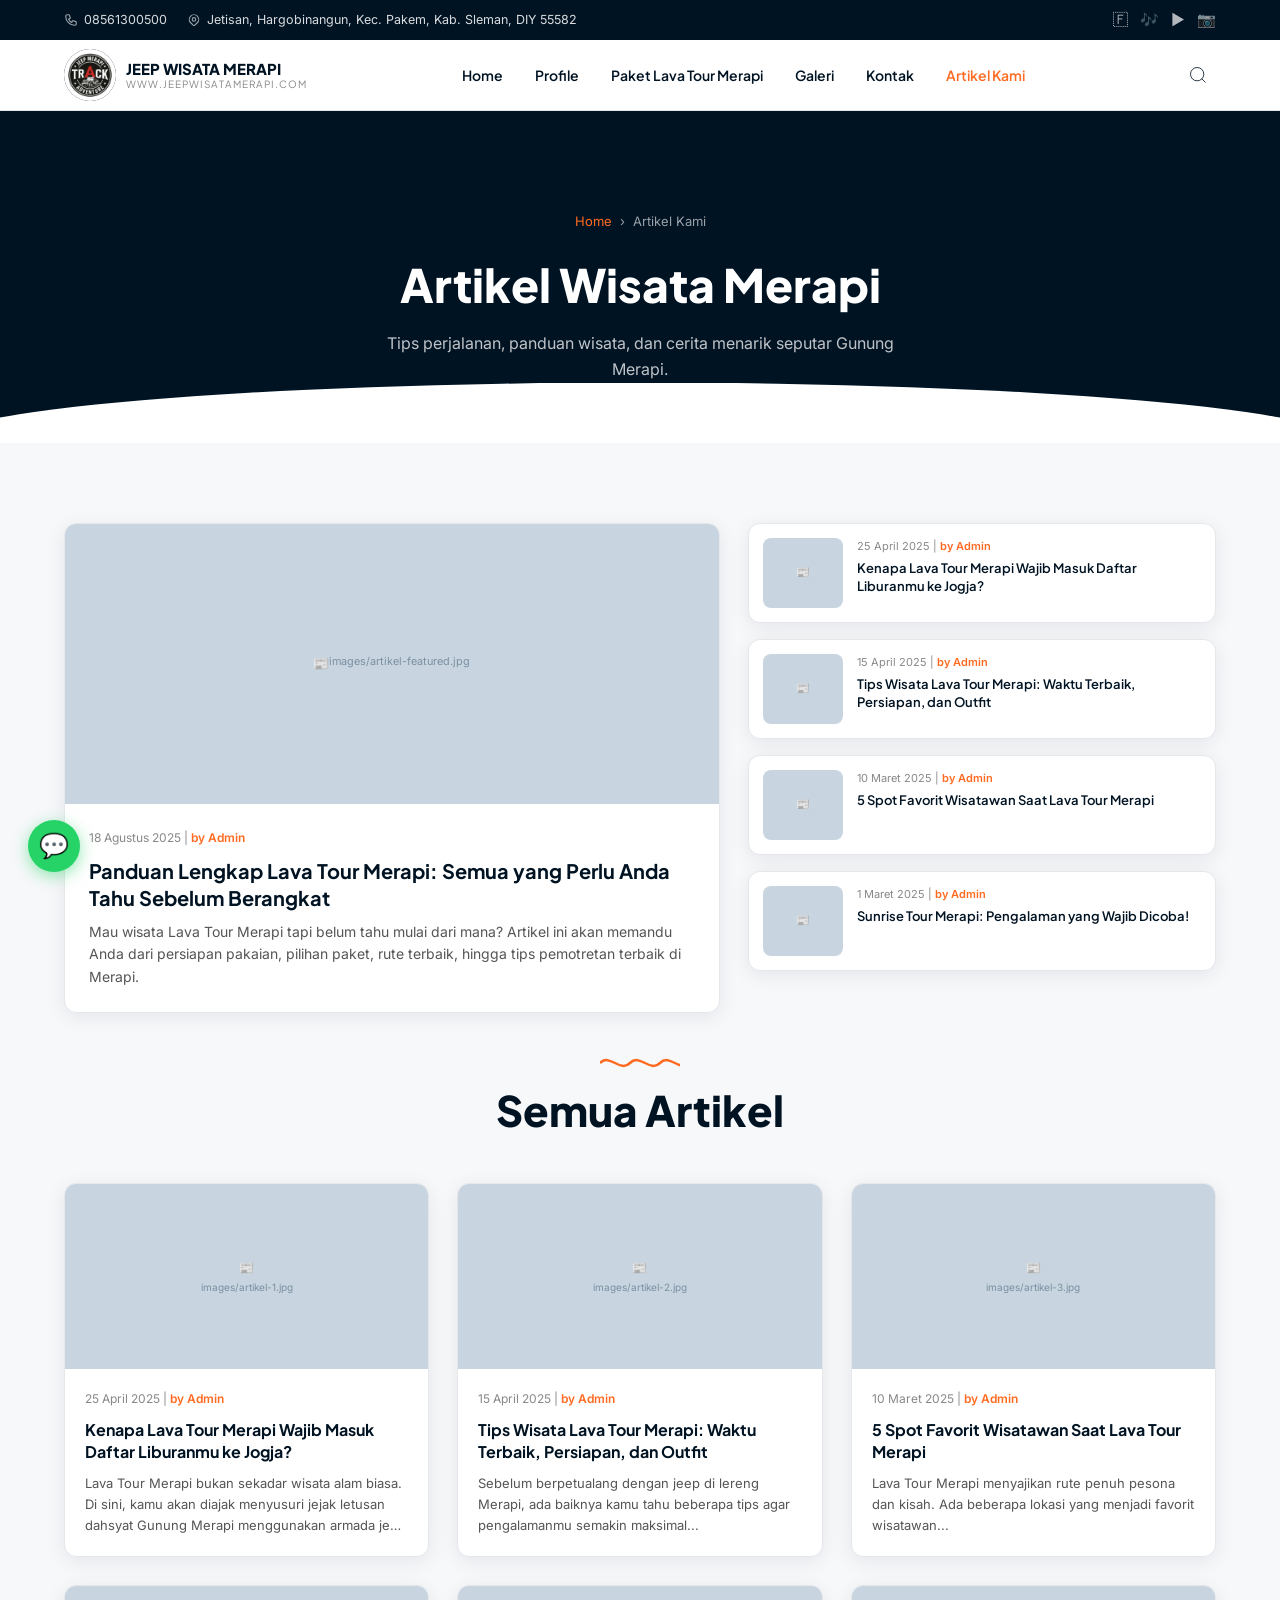
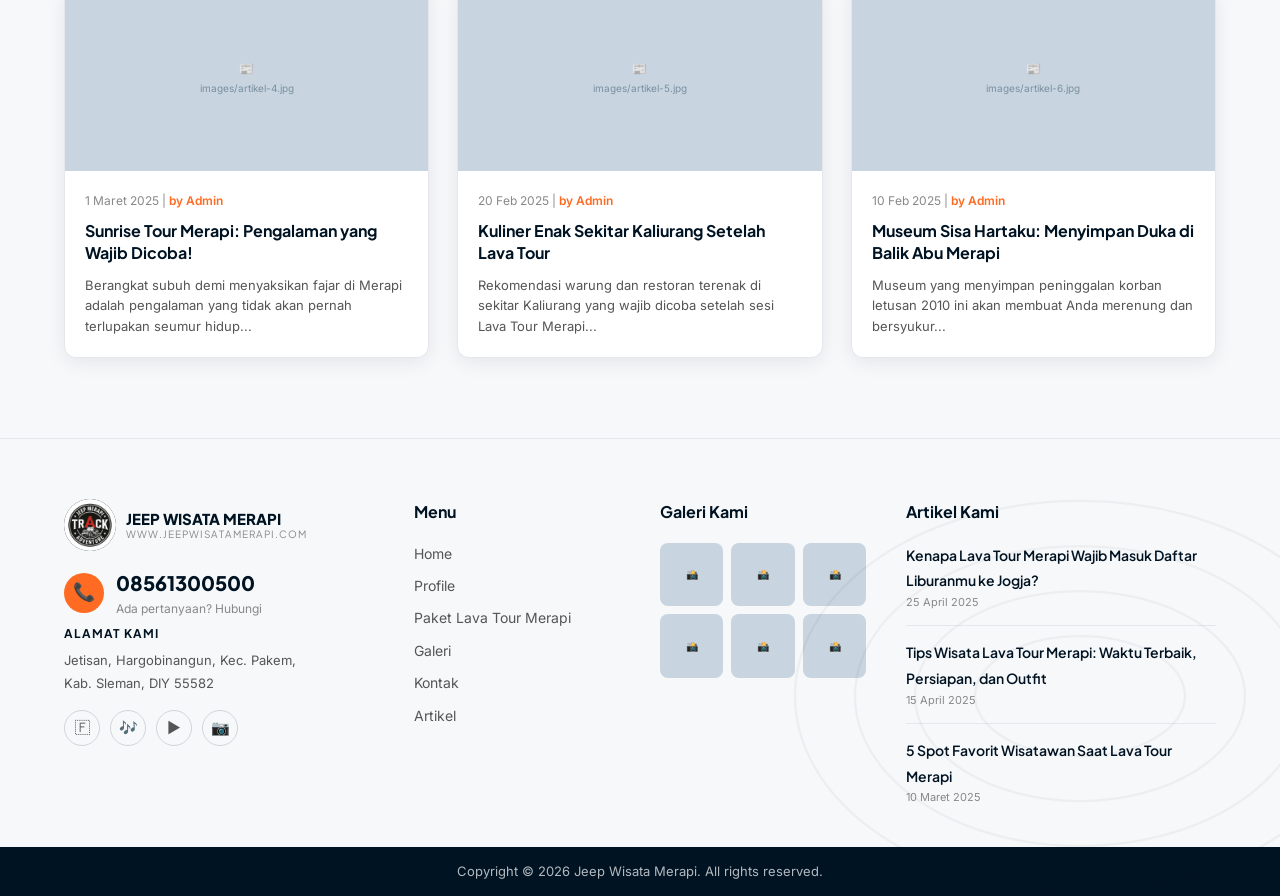
==== commit afc76b0c: "Add: Logo oval Jeep Merapi Track Adventure di navbar semua halaman" ====
--- a/artikel.html
+++ b/artikel.html
@@ -45,7 +45,7 @@
 
   <nav class="navbar" id="navbar">
     <div class="nav-inner">
-      <a href="index.html" class="nav-logo"><div class="nav-logo-img">JWM</div><div class="nav-logo-text">JEEP WISATA MERAPI<span>www.jeepwisatamerapi.com</span></div></a>
+      <a href="index.html" class="nav-logo"><img src="images/logo.png" alt="Jeep Merapi Track Adventure" class="nav-logo-img" style="width:52px;height:52px;object-fit:contain;border-radius:50%;" /><div class="nav-logo-text">JEEP WISATA MERAPI<span>www.jeepwisatamerapi.com</span></div></a>
       <div class="nav-links">
         <a href="index.html">Home</a><a href="profile.html">Profile</a><a href="paket.html">Paket Lava Tour Merapi</a>
         <a href="galeri.html">Galeri</a><a href="kontak.html">Kontak</a><a href="artikel.html" class="active">Artikel Kami</a>
@@ -165,7 +165,7 @@
     <div class="footer-top">
       <div class="container">
         <div class="footer-grid">
-          <div><div class="nav-logo" style="margin-bottom:8px;"><div class="nav-logo-img">JWM</div><div class="nav-logo-text">JEEP WISATA MERAPI<span>www.jeepwisatamerapi.com</span></div></div><div class="footer-brand-phone"><div class="phone-icon">📞</div><div><div class="footer-phone-num">08561300500</div><div class="footer-phone-label">Ada pertanyaan? Hubungi</div></div></div><div class="footer-address-title">ALAMAT KAMI</div><div class="footer-address">Jetisan, Hargobinangun, Kec. Pakem,<br/>Kab. Sleman, DIY 55582</div><div class="footer-socials"><a href="#" class="footer-social">&#x1F1EB;</a><a href="#" class="footer-social">&#127926;</a><a href="#" class="footer-social">&#9654;</a><a href="#" class="footer-social">&#128247;</a></div></div>
+          <div><div class="nav-logo" style="margin-bottom:8px;"><img src="images/logo.png" alt="Jeep Merapi Track Adventure" class="nav-logo-img" style="width:52px;height:52px;object-fit:contain;border-radius:50%;" /><div class="nav-logo-text">JEEP WISATA MERAPI<span>www.jeepwisatamerapi.com</span></div></div><div class="footer-brand-phone"><div class="phone-icon">📞</div><div><div class="footer-phone-num">08561300500</div><div class="footer-phone-label">Ada pertanyaan? Hubungi</div></div></div><div class="footer-address-title">ALAMAT KAMI</div><div class="footer-address">Jetisan, Hargobinangun, Kec. Pakem,<br/>Kab. Sleman, DIY 55582</div><div class="footer-socials"><a href="#" class="footer-social">&#x1F1EB;</a><a href="#" class="footer-social">&#127926;</a><a href="#" class="footer-social">&#9654;</a><a href="#" class="footer-social">&#128247;</a></div></div>
           <div><div class="footer-col-title">Menu</div><div class="footer-links"><a href="index.html">Home</a><a href="profile.html">Profile</a><a href="paket.html">Paket Lava Tour Merapi</a><a href="galeri.html">Galeri</a><a href="kontak.html">Kontak</a><a href="artikel.html">Artikel</a></div></div>
           <div><div class="footer-col-title">Galeri Kami</div><div class="footer-gallery-grid"><div class="footer-gallery-thumb"><span style="font-size:10px;">📸</span></div><div class="footer-gallery-thumb"><span style="font-size:10px;">📸</span></div><div class="footer-gallery-thumb"><span style="font-size:10px;">📸</span></div><div class="footer-gallery-thumb"><span style="font-size:10px;">📸</span></div><div class="footer-gallery-thumb"><span style="font-size:10px;">📸</span></div><div class="footer-gallery-thumb"><span style="font-size:10px;">📸</span></div></div></div>
           <div><div class="footer-col-title">Artikel Kami</div><div class="footer-article-item"><a href="#" class="footer-article-title">Kenapa Lava Tour Merapi Wajib Masuk Daftar Liburanmu ke Jogja?</a><div class="footer-article-date">25 April 2025</div></div><div class="footer-article-item"><a href="#" class="footer-article-title">Tips Wisata Lava Tour Merapi: Waktu Terbaik, Persiapan, dan Outfit</a><div class="footer-article-date">15 April 2025</div></div><div class="footer-article-item"><a href="#" class="footer-article-title">5 Spot Favorit Wisatawan Saat Lava Tour Merapi</a><div class="footer-article-date">10 Maret 2025</div></div></div>
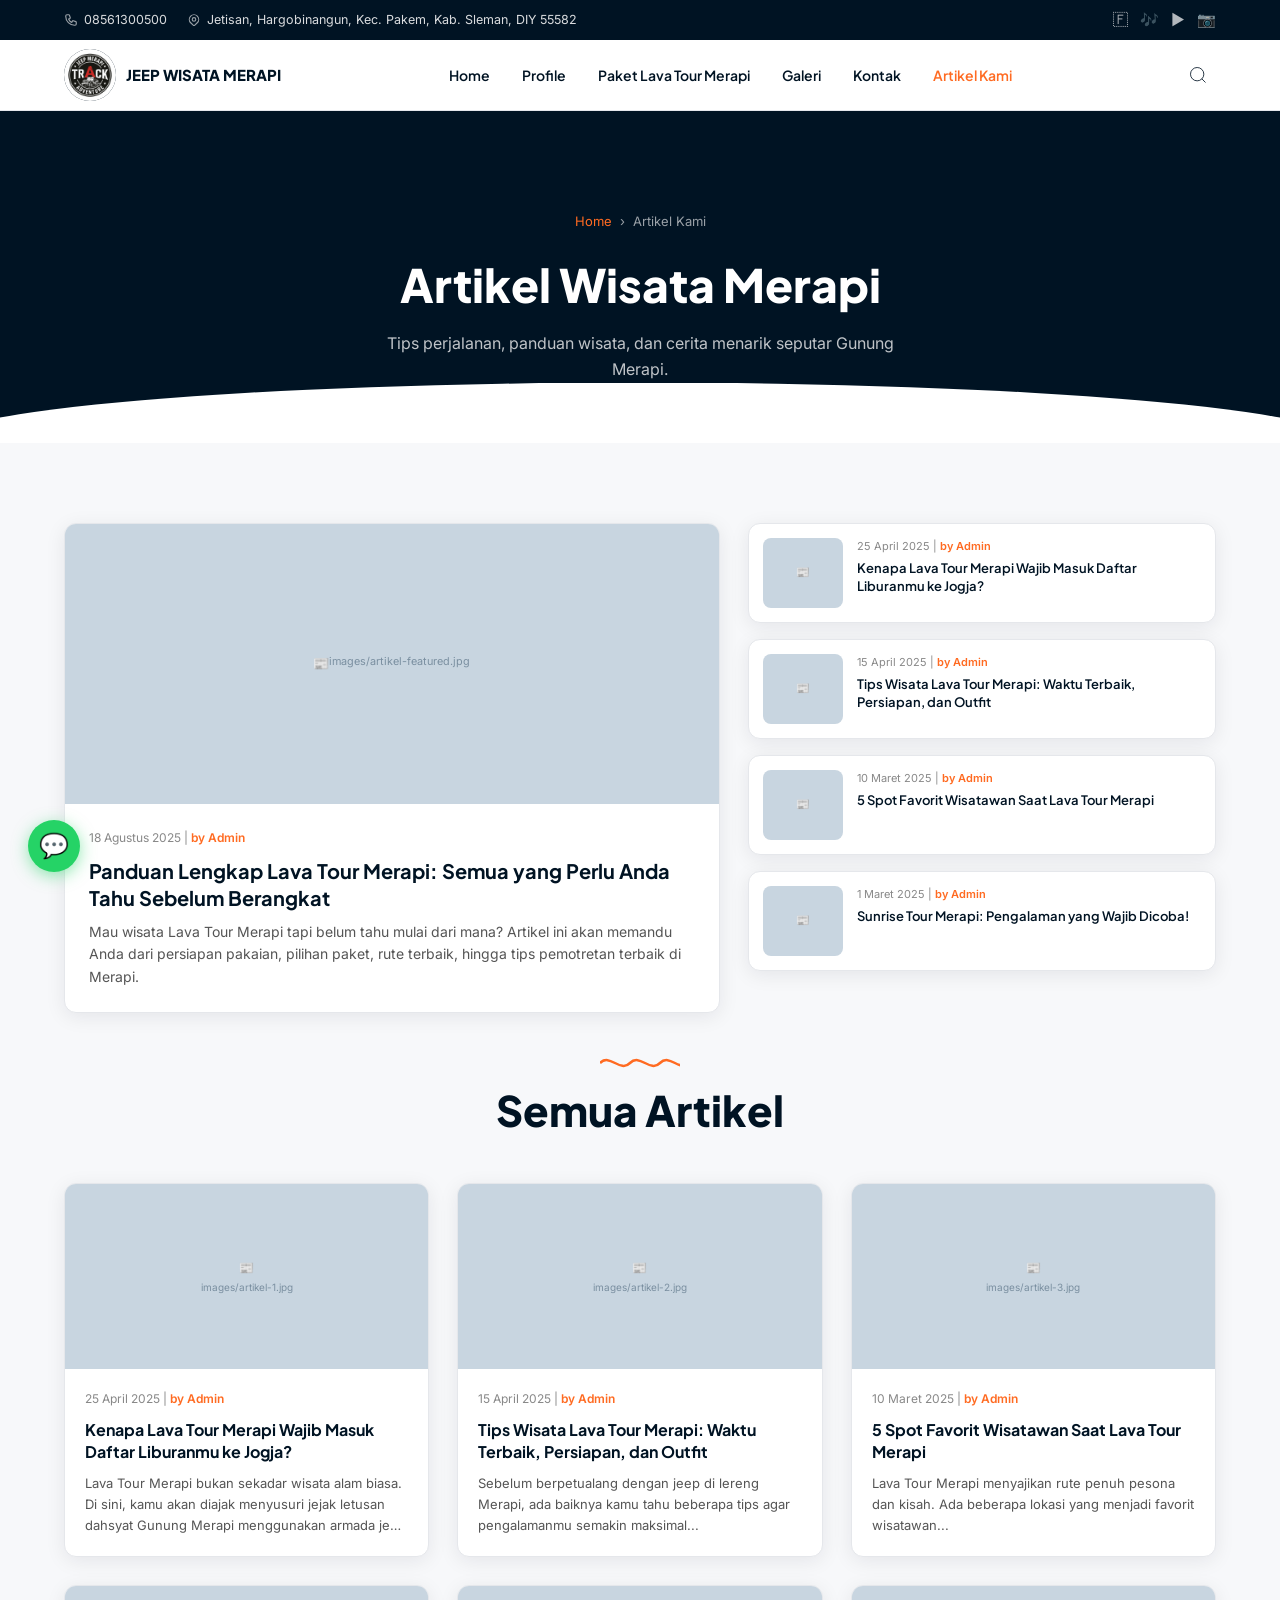
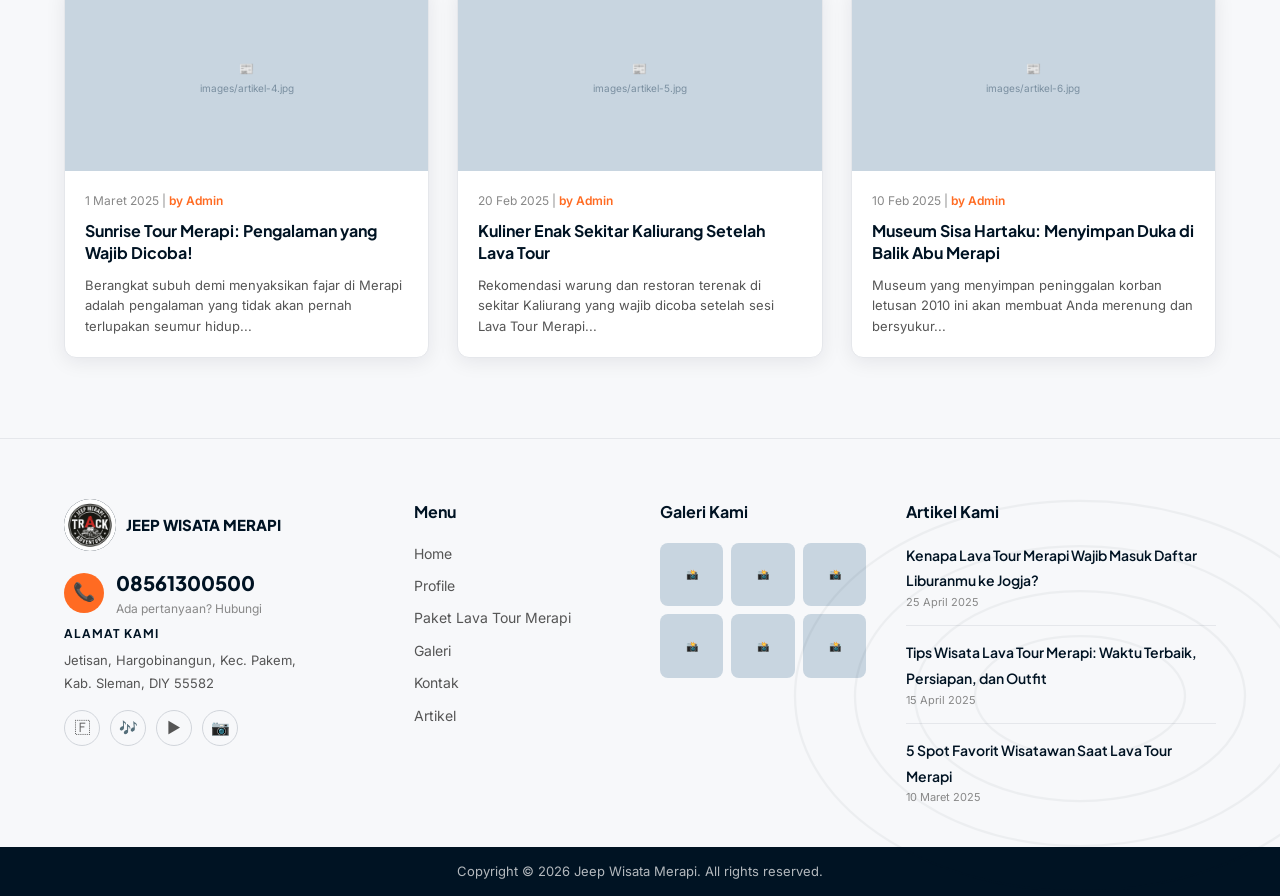
==== commit 45569040: "Remove: URL www.jeepwisatamerapi.com dari navbar semua halaman" ====
--- a/artikel.html
+++ b/artikel.html
@@ -45,7 +45,7 @@
 
   <nav class="navbar" id="navbar">
     <div class="nav-inner">
-      <a href="index.html" class="nav-logo"><img src="images/logo.png" alt="Jeep Merapi Track Adventure" class="nav-logo-img" style="width:52px;height:52px;object-fit:contain;border-radius:50%;" /><div class="nav-logo-text">JEEP WISATA MERAPI<span>www.jeepwisatamerapi.com</span></div></a>
+      <a href="index.html" class="nav-logo"><img src="images/logo.png" alt="Jeep Merapi Track Adventure" class="nav-logo-img" style="width:52px;height:52px;object-fit:contain;border-radius:50%;" /><div class="nav-logo-text">JEEP WISATA MERAPI</div></a>
       <div class="nav-links">
         <a href="index.html">Home</a><a href="profile.html">Profile</a><a href="paket.html">Paket Lava Tour Merapi</a>
         <a href="galeri.html">Galeri</a><a href="kontak.html">Kontak</a><a href="artikel.html" class="active">Artikel Kami</a>
@@ -165,7 +165,7 @@
     <div class="footer-top">
       <div class="container">
         <div class="footer-grid">
-          <div><div class="nav-logo" style="margin-bottom:8px;"><img src="images/logo.png" alt="Jeep Merapi Track Adventure" class="nav-logo-img" style="width:52px;height:52px;object-fit:contain;border-radius:50%;" /><div class="nav-logo-text">JEEP WISATA MERAPI<span>www.jeepwisatamerapi.com</span></div></div><div class="footer-brand-phone"><div class="phone-icon">📞</div><div><div class="footer-phone-num">08561300500</div><div class="footer-phone-label">Ada pertanyaan? Hubungi</div></div></div><div class="footer-address-title">ALAMAT KAMI</div><div class="footer-address">Jetisan, Hargobinangun, Kec. Pakem,<br/>Kab. Sleman, DIY 55582</div><div class="footer-socials"><a href="#" class="footer-social">&#x1F1EB;</a><a href="#" class="footer-social">&#127926;</a><a href="#" class="footer-social">&#9654;</a><a href="#" class="footer-social">&#128247;</a></div></div>
+          <div><div class="nav-logo" style="margin-bottom:8px;"><img src="images/logo.png" alt="Jeep Merapi Track Adventure" class="nav-logo-img" style="width:52px;height:52px;object-fit:contain;border-radius:50%;" /><div class="nav-logo-text">JEEP WISATA MERAPI</div></div><div class="footer-brand-phone"><div class="phone-icon">📞</div><div><div class="footer-phone-num">08561300500</div><div class="footer-phone-label">Ada pertanyaan? Hubungi</div></div></div><div class="footer-address-title">ALAMAT KAMI</div><div class="footer-address">Jetisan, Hargobinangun, Kec. Pakem,<br/>Kab. Sleman, DIY 55582</div><div class="footer-socials"><a href="#" class="footer-social">&#x1F1EB;</a><a href="#" class="footer-social">&#127926;</a><a href="#" class="footer-social">&#9654;</a><a href="#" class="footer-social">&#128247;</a></div></div>
           <div><div class="footer-col-title">Menu</div><div class="footer-links"><a href="index.html">Home</a><a href="profile.html">Profile</a><a href="paket.html">Paket Lava Tour Merapi</a><a href="galeri.html">Galeri</a><a href="kontak.html">Kontak</a><a href="artikel.html">Artikel</a></div></div>
           <div><div class="footer-col-title">Galeri Kami</div><div class="footer-gallery-grid"><div class="footer-gallery-thumb"><span style="font-size:10px;">📸</span></div><div class="footer-gallery-thumb"><span style="font-size:10px;">📸</span></div><div class="footer-gallery-thumb"><span style="font-size:10px;">📸</span></div><div class="footer-gallery-thumb"><span style="font-size:10px;">📸</span></div><div class="footer-gallery-thumb"><span style="font-size:10px;">📸</span></div><div class="footer-gallery-thumb"><span style="font-size:10px;">📸</span></div></div></div>
           <div><div class="footer-col-title">Artikel Kami</div><div class="footer-article-item"><a href="#" class="footer-article-title">Kenapa Lava Tour Merapi Wajib Masuk Daftar Liburanmu ke Jogja?</a><div class="footer-article-date">25 April 2025</div></div><div class="footer-article-item"><a href="#" class="footer-article-title">Tips Wisata Lava Tour Merapi: Waktu Terbaik, Persiapan, dan Outfit</a><div class="footer-article-date">15 April 2025</div></div><div class="footer-article-item"><a href="#" class="footer-article-title">5 Spot Favorit Wisatawan Saat Lava Tour Merapi</a><div class="footer-article-date">10 Maret 2025</div></div></div>
--- a/css/style.css
+++ b/css/style.css
@@ -252,22 +252,27 @@
 }
 
 .hero-slide {
-  position: relative;
-  min-height: 88vh;
+  position: absolute;
+  inset: 0;
   display: flex;
   align-items: center;
   justify-content: center;
   text-align: center;
   overflow: hidden;
+  opacity: 0;
+  transition: opacity 0.8s ease;
+  pointer-events: none;
+}
+
+.hero-slide.active {
+  opacity: 1;
+  pointer-events: auto;
 }
 
 .hero-bg-img {
   position: absolute;
   inset: 0;
   background-color: #2d3e2d;
-  background-image: url('../images/hero-bg.jpg');
-  background-size: cover;
-  background-position: center;
 }
 
 .hero-overlay {
@@ -336,7 +341,7 @@
   justify-content: center;
   cursor: pointer;
   font-size: 18px;
-  z-index: 3;
+  z-index: 10;
   transition: var(--transition);
   backdrop-filter: blur(4px);
 }
